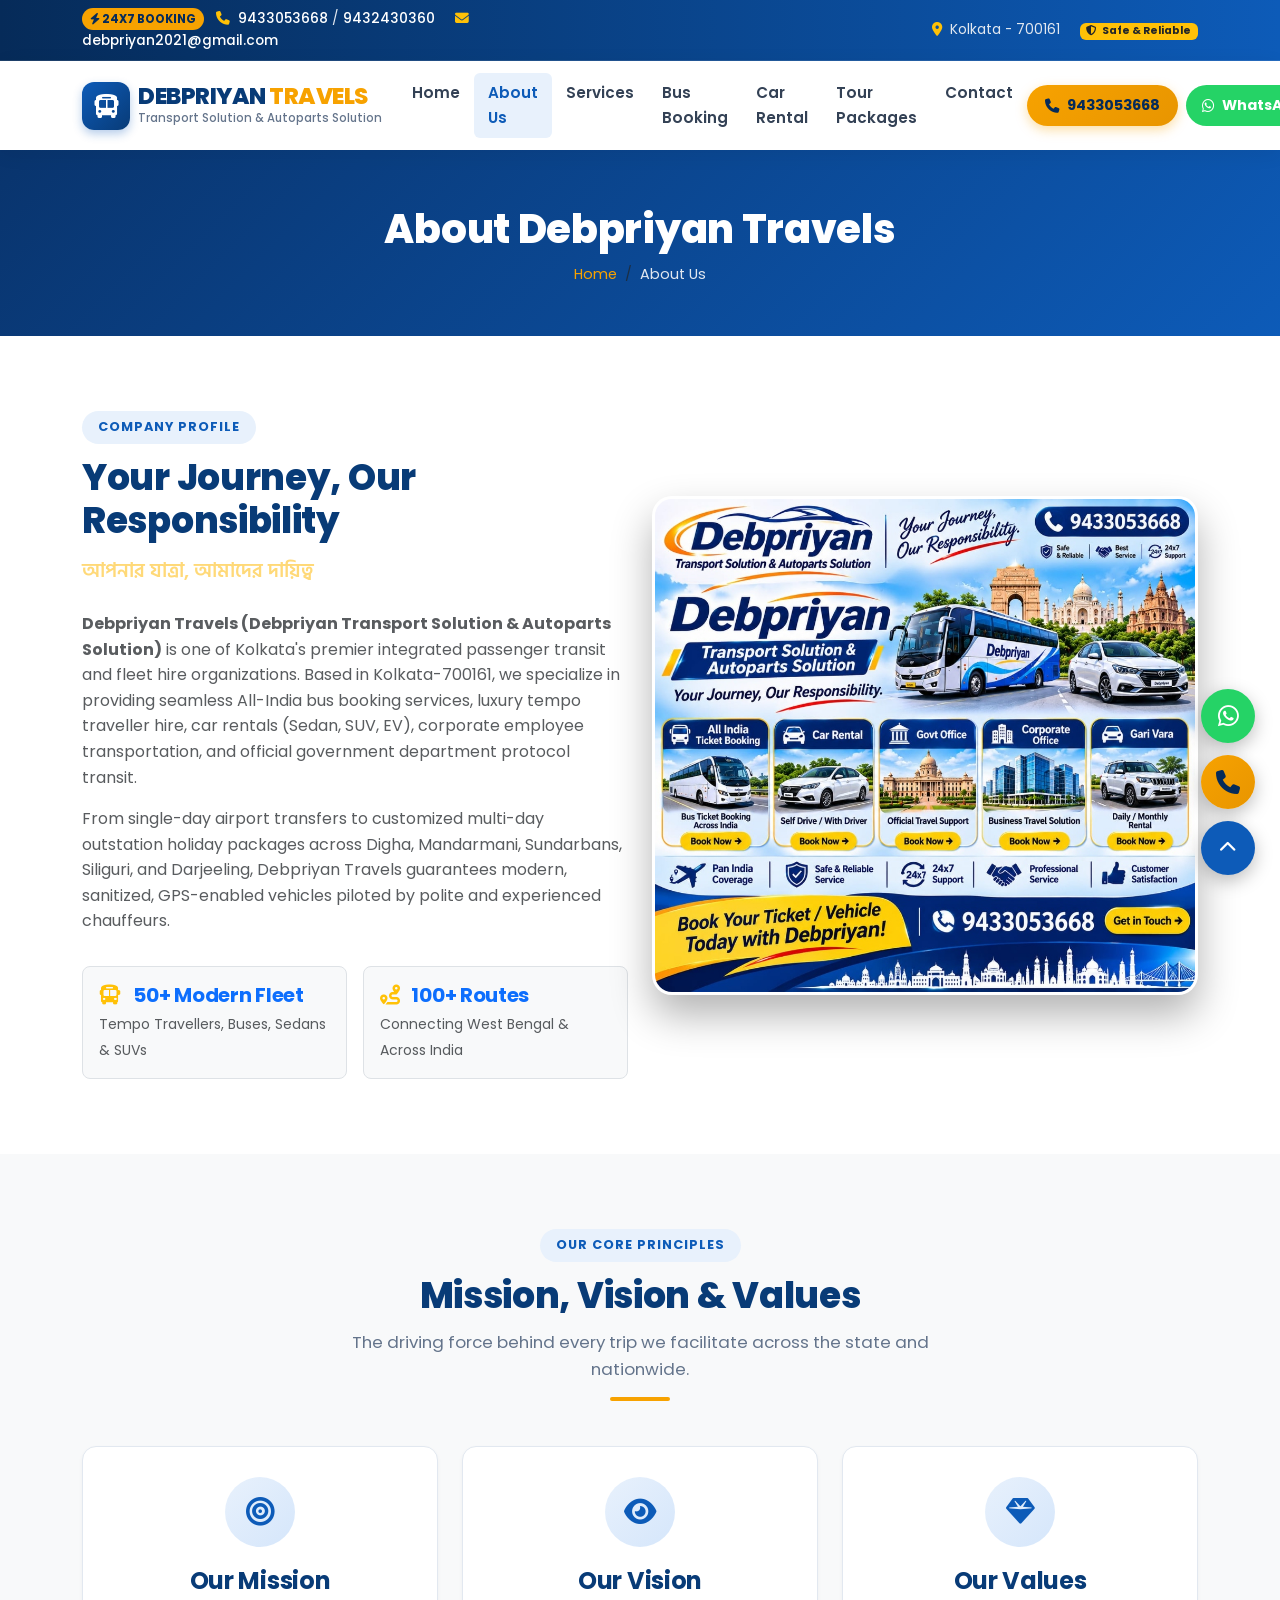
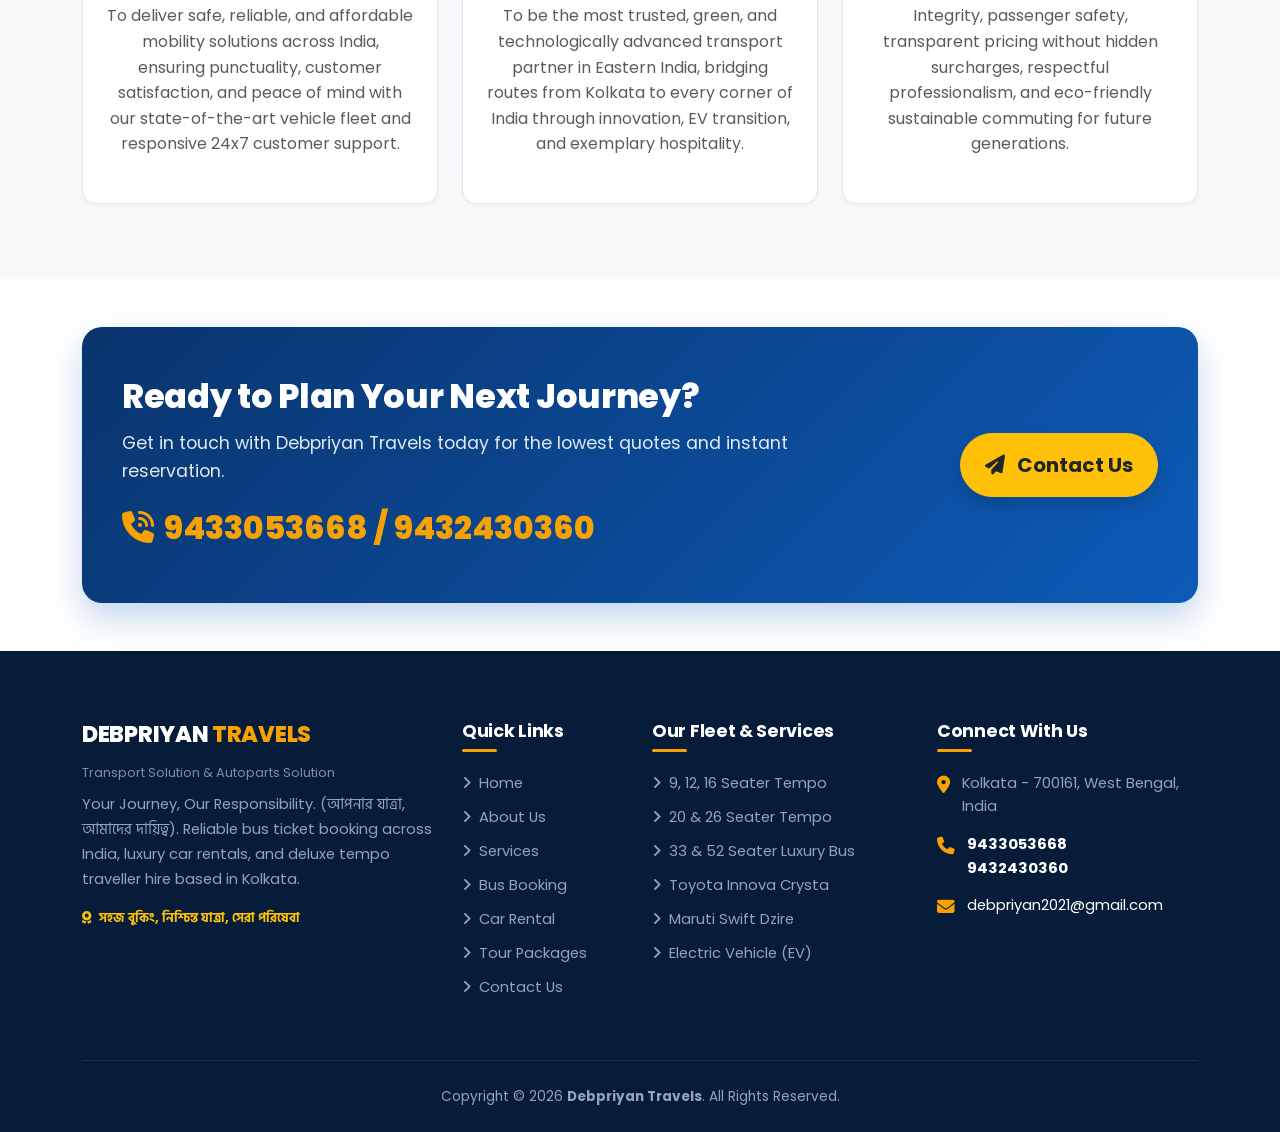
==== about.html @ f82949e6 "Initial commit: Debpriyan Travels complete front-end website" ====
<!DOCTYPE html>
<html lang="en">
<head>
  <meta charset="UTF-8">
  <meta name="viewport" content="width=device-width, initial-scale=1.0">
  <title>About Us | Debpriyan Travels Kolkata</title>
  <meta name="description" content="Learn about Debpriyan Travels & Transport Solution. Our history, mission, vision and values for reliable travel and vehicle rentals in Kolkata.">
  
  <link rel="icon" type="image/png" href="assets/images/banners/services-cards.jpg">
  <link rel="preconnect" href="https://fonts.googleapis.com">
  <link rel="preconnect" href="https://fonts.gstatic.com" crossorigin>
  <link href="https://fonts.googleapis.com/css2?family=Hind+Siliguri:wght@400;500;600;700&family=Poppins:wght@300;400;500;600;700;800&display=swap" rel="stylesheet">
  <link rel="stylesheet" href="https://cdnjs.cloudflare.com/ajax/libs/font-awesome/6.5.1/css/all.min.css">
  <link href="https://cdn.jsdelivr.net/npm/bootstrap@5.3.3/dist/css/bootstrap.min.css" rel="stylesheet">
  <link rel="stylesheet" href="assets/css/style.css">
</head>
<body>

  <!-- TOP BAR -->
  <div class="top-bar">
    <div class="container">
      <div class="row align-items-center">
        <div class="col-lg-6 col-md-7 text-center text-md-start">
          <span class="top-badge-pulse"><i class="fa-solid fa-bolt"></i> 24x7 BOOKING</span>
          <span class="me-3"><i class="fa-solid fa-phone me-1 text-warning"></i> <a href="tel:9433053668">9433053668</a> / <a href="tel:9432430360">9432430360</a></span>
          <span><i class="fa-solid fa-envelope me-1 text-warning"></i> <a href="mailto:debpriyan2021@gmail.com">debpriyan2021@gmail.com</a></span>
        </div>
        <div class="col-lg-6 col-md-5 text-center text-md-end d-none d-md-block">
          <span class="me-3"><i class="fa-solid fa-location-dot me-1 text-warning"></i> Kolkata - 700161</span>
          <span class="badge bg-warning text-dark fw-bold"><i class="fa-solid fa-shield-halved me-1"></i> Safe & Reliable</span>
        </div>
      </div>
    </div>
  </div>

  <!-- NAVBAR -->
  <nav class="navbar navbar-expand-lg main-navbar">
    <div class="container">
      <a class="navbar-brand d-flex align-items-center" href="index.html">
        <div class="brand-icon me-2"><i class="fa-solid fa-bus"></i></div>
        <div>
          <div class="brand-title">DEBPRIYAN <span>TRAVELS</span></div>
          <span class="brand-subtitle">Transport Solution &amp; Autoparts Solution</span>
        </div>
      </a>

      <button class="navbar-toggler" type="button" data-bs-toggle="collapse" data-bs-target="#mainNav">
        <span class="navbar-toggler-icon"></span>
      </button>

      <div class="collapse navbar-collapse" id="mainNav">
        <ul class="navbar-nav mx-auto mb-2 mb-lg-0">
          <li class="nav-item"><a class="nav-link" href="index.html">Home</a></li>
          <li class="nav-item"><a class="nav-link active" href="about.html">About Us</a></li>
          <li class="nav-item"><a class="nav-link" href="services.html">Services</a></li>
          <li class="nav-item"><a class="nav-link" href="bus-booking.html">Bus Booking</a></li>
          <li class="nav-item"><a class="nav-link" href="car-rental.html">Car Rental</a></li>
          <li class="nav-item"><a class="nav-link" href="packages.html">Tour Packages</a></li>
          <li class="nav-item"><a class="nav-link" href="contact.html">Contact</a></li>
        </ul>

        <div class="d-flex align-items-center gap-2">
          <a href="tel:9433053668" class="btn-header-call"><i class="fa-solid fa-phone"></i> <span>9433053668</span></a>
          <a href="https://wa.me/919433053668" target="_blank" class="btn-header-wa"><i class="fa-brands fa-whatsapp"></i> <span>WhatsApp</span></a>
        </div>
      </div>
    </div>
  </nav>

  <!-- INNER PAGE HERO -->
  <div class="inner-page-hero">
    <div class="container">
      <h1>About Debpriyan Travels</h1>
      <nav aria-label="breadcrumb">
        <ol class="breadcrumb">
          <li class="breadcrumb-item"><a href="index.html">Home</a></li>
          <li class="breadcrumb-item active" aria-current="page">About Us</li>
        </ol>
      </nav>
    </div>
  </div>

  <!-- ABOUT COMPANY OVERVIEW -->
  <section class="section-padding">
    <div class="container">
      <div class="row align-items-center gy-4">
        <div class="col-lg-6">
          <span class="section-badge">Company Profile</span>
          <h2 class="section-title">Your Journey, Our Responsibility</h2>
          <span class="bengali-tagline fs-5">আপনার যাত্রা, আমাদের দায়িত্ব</span>
          <p class="text-muted">
            <strong>Debpriyan Travels (Debpriyan Transport Solution &amp; Autoparts Solution)</strong> is one of Kolkata's premier integrated passenger transit and fleet hire organizations. Based in Kolkata-700161, we specialize in providing seamless All-India bus booking services, luxury tempo traveller hire, car rentals (Sedan, SUV, EV), corporate employee transportation, and official government department protocol transit.
          </p>
          <p class="text-muted">
            From single-day airport transfers to customized multi-day outstation holiday packages across Digha, Mandarmani, Sundarbans, Siliguri, and Darjeeling, Debpriyan Travels guarantees modern, sanitized, GPS-enabled vehicles piloted by polite and experienced chauffeurs.
          </p>
          
          <div class="row g-3 mt-2">
            <div class="col-sm-6">
              <div class="p-3 bg-light rounded-3 border">
                <h5 class="fw-bold text-primary mb-1"><i class="fa-solid fa-bus me-2 text-warning"></i> 50+ Modern Fleet</h5>
                <small class="text-muted">Tempo Travellers, Buses, Sedans &amp; SUVs</small>
              </div>
            </div>
            <div class="col-sm-6">
              <div class="p-3 bg-light rounded-3 border">
                <h5 class="fw-bold text-primary mb-1"><i class="fa-solid fa-route me-2 text-warning"></i> 100+ Routes</h5>
                <small class="text-muted">Connecting West Bengal &amp; Across India</small>
              </div>
            </div>
          </div>
        </div>

        <div class="col-lg-6">
          <div class="hero-banner-image-container">
            <img src="assets/images/banners/banner-main.jpg" alt="Debpriyan Travels Team and Fleet" class="img-fluid">
          </div>
        </div>
      </div>
    </div>
  </section>

  <!-- MISSION, VISION, VALUES (SAME STRUCTURE AS SUJATA TRAVELS) -->
  <section class="section-padding bg-light">
    <div class="container">
      <div class="section-title-wrap">
        <span class="section-badge">Our Core Principles</span>
        <h2 class="section-title">Mission, Vision &amp; Values</h2>
        <p>The driving force behind every trip we facilitate across the state and nationwide.</p>
        <div class="divider-line"></div>
      </div>

      <div class="row g-4">
        <div class="col-lg-4">
          <div class="feature-box">
            <div class="feature-icon-circle">
              <i class="fa-solid fa-bullseye"></i>
            </div>
            <h4>Our Mission</h4>
            <p class="text-muted">
              To deliver safe, reliable, and affordable mobility solutions across India, ensuring punctuality, customer satisfaction, and peace of mind with our state-of-the-art vehicle fleet and responsive 24x7 customer support.
            </p>
          </div>
        </div>

        <div class="col-lg-4">
          <div class="feature-box">
            <div class="feature-icon-circle">
              <i class="fa-solid fa-eye"></i>
            </div>
            <h4>Our Vision</h4>
            <p class="text-muted">
              To be the most trusted, green, and technologically advanced transport partner in Eastern India, bridging routes from Kolkata to every corner of India through innovation, EV transition, and exemplary hospitality.
            </p>
          </div>
        </div>

        <div class="col-lg-4">
          <div class="feature-box">
            <div class="feature-icon-circle">
              <i class="fa-solid fa-gem"></i>
            </div>
            <h4>Our Values</h4>
            <p class="text-muted">
              Integrity, passenger safety, transparent pricing without hidden surcharges, respectful professionalism, and eco-friendly sustainable commuting for future generations.
            </p>
          </div>
        </div>
      </div>
    </div>
  </section>

  <!-- CTA STRIP -->
  <section class="container my-5">
    <div class="cta-banner">
      <div class="row align-items-center">
        <div class="col-lg-8">
          <h2>Ready to Plan Your Next Journey?</h2>
          <p>Get in touch with Debpriyan Travels today for the lowest quotes and instant reservation.</p>
          <div class="mt-3">
            <a href="tel:9433053668" class="cta-contact-num">
              <i class="fa-solid fa-phone-volume"></i> 9433053668 / 9432430360
            </a>
          </div>
        </div>
        <div class="col-lg-4 text-lg-end mt-4 mt-lg-0">
          <a href="contact.html" class="btn btn-warning btn-lg fw-bold px-4 py-3 rounded-pill text-dark shadow">
            <i class="fa-solid fa-paper-plane me-2"></i> Contact Us
          </a>
        </div>
      </div>
    </div>
  </section>

  <!-- FOOTER -->
  <footer class="main-footer">
    <div class="container">
      <div class="row g-4">
        <div class="col-lg-4 col-md-6">
          <div class="footer-brand">
            <h4>DEBPRIYAN <span>TRAVELS</span></h4>
            <p class="text-white-50 small mb-2">Transport Solution &amp; Autoparts Solution</p>
            <p>Your Journey, Our Responsibility. (আপনার যাত্রা, আমাদের দায়িত্ব). Reliable bus ticket booking across India, luxury car rentals, and deluxe tempo traveller hire based in Kolkata.</p>
            <div class="text-warning fw-bold small mt-3">
              <i class="fa-solid fa-award me-1"></i> সহজ বুকিং, নিশ্চিন্ত যাত্রা, সেরা পরিষেবা
            </div>
          </div>
        </div>

        <div class="col-lg-2 col-md-6">
          <h5 class="footer-heading">Quick Links</h5>
          <ul class="footer-links">
            <li><a href="index.html"><i class="fa-solid fa-angle-right"></i> Home</a></li>
            <li><a href="about.html"><i class="fa-solid fa-angle-right"></i> About Us</a></li>
            <li><a href="services.html"><i class="fa-solid fa-angle-right"></i> Services</a></li>
            <li><a href="bus-booking.html"><i class="fa-solid fa-angle-right"></i> Bus Booking</a></li>
            <li><a href="car-rental.html"><i class="fa-solid fa-angle-right"></i> Car Rental</a></li>
            <li><a href="packages.html"><i class="fa-solid fa-angle-right"></i> Tour Packages</a></li>
            <li><a href="contact.html"><i class="fa-solid fa-angle-right"></i> Contact Us</a></li>
          </ul>
        </div>

        <div class="col-lg-3 col-md-6">
          <h5 class="footer-heading">Our Fleet &amp; Services</h5>
          <ul class="footer-links">
            <li><a href="bus-booking.html"><i class="fa-solid fa-angle-right"></i> 9, 12, 16 Seater Tempo</a></li>
            <li><a href="bus-booking.html"><i class="fa-solid fa-angle-right"></i> 20 &amp; 26 Seater Tempo</a></li>
            <li><a href="bus-booking.html"><i class="fa-solid fa-angle-right"></i> 33 &amp; 52 Seater Luxury Bus</a></li>
            <li><a href="car-rental.html"><i class="fa-solid fa-angle-right"></i> Toyota Innova Crysta</a></li>
            <li><a href="car-rental.html"><i class="fa-solid fa-angle-right"></i> Maruti Swift Dzire</a></li>
            <li><a href="car-rental.html"><i class="fa-solid fa-angle-right"></i> Electric Vehicle (EV)</a></li>
          </ul>
        </div>

        <div class="col-lg-3 col-md-6">
          <h5 class="footer-heading">Connect With Us</h5>
          <div class="footer-contact-item">
            <i class="fa-solid fa-location-dot"></i>
            <span>Kolkata - 700161, West Bengal, India</span>
          </div>
          <div class="footer-contact-item">
            <i class="fa-solid fa-phone"></i>
            <div>
              <a href="tel:9433053668" class="text-white fw-bold">9433053668</a><br>
              <a href="tel:9432430360" class="text-white fw-bold">9432430360</a>
            </div>
          </div>
          <div class="footer-contact-item">
            <i class="fa-solid fa-envelope"></i>
            <span><a href="mailto:debpriyan2021@gmail.com" class="text-white">debpriyan2021@gmail.com</a></span>
          </div>
        </div>
      </div>

      <div class="footer-bottom text-center">
        <p class="mb-0">Copyright &copy; 2026 <strong>Debpriyan Travels</strong>. All Rights Reserved.</p>
      </div>
    </div>
  </footer>

  <!-- FLOATING BUTTONS -->
  <div class="floating-actions">
    <a href="https://wa.me/919433053668" target="_blank" class="floating-btn wa" title="WhatsApp Chat"><i class="fa-brands fa-whatsapp"></i></a>
    <a href="tel:9433053668" class="floating-btn call" title="Call Us"><i class="fa-solid fa-phone"></i></a>
    <a href="#" id="backToTop" class="floating-btn top"><i class="fa-solid fa-chevron-up"></i></a>
  </div>

  <script src="https://code.jquery.com/jquery-3.7.1.min.js"></script>
  <script src="https://cdn.jsdelivr.net/npm/bootstrap@5.3.3/dist/js/bootstrap.bundle.min.js"></script>
  <script src="assets/js/main.js"></script>
</body>
</html>
---- assets/css/style.css ----
/* ===================================================================
   DEBPRIYAN TRAVELS - PRIMARY STYLESHEET
   Theme: White & Royal Blue (#0b4da2 / #082b60) with Gold & Coral Accents
   Designed for: Debpriyan Transport Solution & Autoparts Solution
=================================================================== */

:root {
  --primary-color: #0d5bb8;
  --primary-dark: #083b77;
  --primary-light: #e8f1fc;
  --secondary-color: #f7a200;
  --secondary-hover: #df9000;
  --accent-red: #e02424;
  --accent-green: #10b981;
  --dark-text: #1e293b;
  --muted-text: #64748b;
  --light-bg: #f8fafc;
  --white: #ffffff;
  --card-border: #e2e8f0;
  --shadow-sm: 0 2px 4px rgba(0, 0, 0, 0.04);
  --shadow-md: 0 6px 18px rgba(13, 91, 184, 0.08);
  --shadow-lg: 0 12px 30px rgba(13, 91, 184, 0.14);
  --transition: all 0.3s cubic-bezier(0.25, 0.8, 0.25, 1);
  --radius-sm: 8px;
  --radius-md: 14px;
  --radius-lg: 20px;
}

body {
  font-family: 'Poppins', 'Hind Siliguri', -apple-system, BlinkMacSystemFont, "Segoe UI", Roboto, sans-serif;
  color: var(--dark-text);
  background-color: var(--white);
  line-height: 1.6;
  overflow-x: hidden;
}

h1,
h2,
h3,
h4,
h5,
h6 {
  font-weight: 700;
  color: var(--primary-dark);
  letter-spacing: -0.3px;
}

a {
  text-decoration: none;
  transition: var(--transition);
}

/* ================= TOP NOTIFICATION / CONTACT BAR ================= */
.top-bar {
  background: linear-gradient(90deg, #062b59 0%, #0d5bb8 100%);
  color: #e2e8f0;
  font-size: 0.86rem;
  padding: 8px 0;
  border-bottom: 1px solid rgba(255, 255, 255, 0.1);
}

.top-bar a {
  color: #ffffff;
  font-weight: 500;
}

.top-bar a:hover {
  color: var(--secondary-color);
}

.top-badge-pulse {
  background: var(--secondary-color);
  color: #062b59;
  font-weight: 700;
  font-size: 0.72rem;
  padding: 2px 8px;
  border-radius: 20px;
  text-transform: uppercase;
  margin-right: 8px;
  display: inline-block;
  animation: pulse 2s infinite;
}

@keyframes pulse {
  0% {
    transform: scale(1);
  }

  50% {
    transform: scale(1.05);
  }

  100% {
    transform: scale(1);
  }
}

/* ================= MAIN NAVBAR ================= */
.main-navbar {
  background: var(--white);
  box-shadow: 0 4px 20px rgba(0, 0, 0, 0.06);
  padding: 12px 0;
  position: sticky;
  top: 0;
  z-index: 1020;
  transition: var(--transition);
}

.main-navbar.scrolled {
  padding: 8px 0;
  box-shadow: 0 8px 25px rgba(0, 0, 0, 0.1);
}

.navbar-brand-wrapper {
  display: flex;
  align-items: center;
  gap: 12px;
}

.brand-icon {
  width: 48px;
  height: 48px;
  background: linear-gradient(135deg, var(--primary-color) 0%, var(--primary-dark) 100%);
  color: #fff;
  border-radius: 12px;
  display: flex;
  align-items: center;
  justify-content: center;
  font-size: 1.5rem;
  box-shadow: 0 4px 10px rgba(13, 91, 184, 0.3);
}

.brand-title {
  font-size: 1.45rem;
  font-weight: 800;
  line-height: 1.1;
  color: var(--primary-dark);
  text-transform: uppercase;
  letter-spacing: -0.5px;
}

.brand-title span {
  color: var(--secondary-color);
}

.brand-subtitle {
  font-size: 0.72rem;
  color: var(--muted-text);
  font-weight: 500;
  display: block;
}

.nav-link {
  font-size: 0.95rem;
  font-weight: 600;
  color: #334155 !important;
  padding: 8px 14px !important;
  border-radius: 6px;
  transition: var(--transition);
}

.nav-link:hover,
.nav-link.active {
  color: var(--primary-color) !important;
  background-color: var(--primary-light);
}

.btn-header-call {
  background: linear-gradient(135deg, var(--secondary-color) 0%, #e89500 100%);
  color: #062b59;
  font-weight: 700;
  border: none;
  padding: 9px 18px;
  border-radius: 30px;
  font-size: 0.9rem;
  box-shadow: 0 4px 12px rgba(247, 162, 0, 0.35);
  display: inline-flex;
  align-items: center;
  gap: 8px;
  transition: var(--transition);
}

.btn-header-call:hover {
  background: linear-gradient(135deg, #e89500 0%, #c47c00 100%);
  color: #fff;
  transform: translateY(-2px);
  box-shadow: 0 6px 16px rgba(247, 162, 0, 0.45);
}

.btn-header-wa {
  background: #25d366;
  color: #fff;
  font-weight: 700;
  border: none;
  padding: 9px 16px;
  border-radius: 30px;
  font-size: 0.9rem;
  display: inline-flex;
  align-items: center;
  gap: 7px;
  transition: var(--transition);
}

.btn-header-wa:hover {
  background: #1eb757;
  color: #fff;
  transform: translateY(-2px);
}

/* ================= HERO SECTION ================= */
.hero-section {
  position: relative;
  background: linear-gradient(135deg, #09346d 0%, #0d5bb8 60%, #1e70d4 100%);
  color: var(--white);
  padding: 60px 0 100px;
  overflow: hidden;
}

.hero-overlay {
  position: absolute;
  top: 0;
  left: 0;
  width: 100%;
  height: 100%;
  background: url("data:image/svg+xml,%3Csvg width='60' height='60' viewBox='0 0 60 60' xmlns='http://www.w3.org/2000/svg'%3E%3Cg fill='%23ffffff' fill-opacity='0.04' fill-rule='evenodd'%3E%3Cpath d='M36 34v-4h-2v4h-4v2h4v4h2v-4h4v-2h-4zm0-30V0h-2v4h-4v2h4v4h2V6h4V4h-4zM6 34v-4H4v4H0v2h4v4h2v-4h4v-2H6zM6 4V0H4v4H0v2h4v4h2V6h4V4H6z'/%3E%3C/g%3E%3C/svg%3E");
  opacity: 0.8;
  pointer-events: none;
}

.hero-tagline-badge {
  display: inline-flex;
  align-items: center;
  gap: 8px;
  background: rgba(255, 255, 255, 0.15);
  backdrop-filter: blur(10px);
  border: 1px solid rgba(255, 255, 255, 0.25);
  padding: 6px 16px;
  border-radius: 30px;
  font-size: 0.85rem;
  font-weight: 600;
  margin-bottom: 20px;
  color: #ffd875;
}

.hero-title {
  font-size: 2.8rem;
  font-weight: 800;
  line-height: 1.18;
  margin-bottom: 16px;
  color: #ffffff;
}

.hero-title .highlight {
  color: var(--secondary-color);
  position: relative;
  display: inline-block;
}

.hero-subtitle {
  font-size: 1.15rem;
  color: #e2e8f0;
  margin-bottom: 25px;
  font-weight: 400;
  max-width: 620px;
}

.bengali-tagline {
  font-size: 1.25rem;
  color: #ffd978;
  font-weight: 600;
  margin-bottom: 25px;
  display: block;
}

.hero-feature-pills {
  display: flex;
  flex-wrap: wrap;
  gap: 12px;
  margin-bottom: 30px;
}

.hero-feature-pills .pill {
  background: rgba(255, 255, 255, 0.12);
  border: 1px solid rgba(255, 255, 255, 0.2);
  border-radius: 30px;
  padding: 6px 14px;
  font-size: 0.85rem;
  font-weight: 500;
  display: flex;
  align-items: center;
  gap: 6px;
}

.hero-feature-pills .pill i {
  color: var(--secondary-color);
}

.hero-banner-image-container {
  position: relative;
  border-radius: var(--radius-lg);
  overflow: hidden;
  box-shadow: 0 20px 40px rgba(0, 0, 0, 0.3);
  border: 3px solid rgba(255, 255, 255, 0.2);
}

.hero-banner-image-container img {
  width: 100%;
  height: auto;
  display: block;
  transition: transform 0.5s ease;
}

.hero-banner-image-container:hover img {
  transform: scale(1.02);
}

/* ================= QUICK BOOKING WIDGET ================= */
.booking-widget-wrapper {
  margin-top: -60px;
  position: relative;
  z-index: 20;
}

.booking-widget-card {
  background: var(--white);
  border-radius: var(--radius-lg);
  box-shadow: 0 15px 45px rgba(13, 91, 184, 0.14);
  padding: 24px;
  border: 1px solid var(--card-border);
}

.booking-nav-tabs {
  border-bottom: 2px solid #edf2f7;
  gap: 8px;
  margin-bottom: 20px;
}

.booking-nav-tabs .nav-link {
  border: none;
  color: var(--muted-text) !important;
  font-weight: 600;
  padding: 10px 18px !important;
  border-radius: 8px 8px 0 0;
  background: transparent;
  display: flex;
  align-items: center;
  gap: 8px;
}

.booking-nav-tabs .nav-link.active {
  color: var(--primary-color) !important;
  background: var(--primary-light);
  border-bottom: 3px solid var(--primary-color);
}

.booking-form .form-label {
  font-size: 0.82rem;
  font-weight: 600;
  color: var(--dark-text);
  margin-bottom: 4px;
  text-transform: uppercase;
  letter-spacing: 0.5px;
}

.booking-form .form-control,
.booking-form .form-select {
  border: 1.5px solid #cbd5e1;
  padding: 11px 14px;
  font-size: 0.95rem;
  border-radius: var(--radius-sm);
  transition: var(--transition);
}

.booking-form .form-control:focus,
.booking-form .form-select:focus {
  border-color: var(--primary-color);
  box-shadow: 0 0 0 3px rgba(13, 91, 184, 0.15);
}

.btn-book-action {
  background: linear-gradient(135deg, var(--secondary-color) 0%, #e89500 100%);
  color: #062b59;
  font-weight: 700;
  border: none;
  height: 100%;
  min-height: 48px;
  border-radius: var(--radius-sm);
  font-size: 1rem;
  transition: var(--transition);
  display: flex;
  align-items: center;
  justify-content: center;
  gap: 8px;
  box-shadow: 0 4px 15px rgba(247, 162, 0, 0.35);
}

.btn-book-action:hover {
  background: linear-gradient(135deg, #e89500 0%, #c47c00 100%);
  color: #fff;
  transform: translateY(-2px);
  box-shadow: 0 6px 20px rgba(247, 162, 0, 0.45);
}

/* ================= SECTION COMMON HEADINGS ================= */
.section-padding {
  padding: 75px 0;
}

.section-title-wrap {
  text-align: center;
  margin-bottom: 45px;
  position: relative;
}

.section-badge {
  display: inline-block;
  background: var(--primary-light);
  color: var(--primary-color);
  font-weight: 700;
  font-size: 0.8rem;
  padding: 6px 16px;
  border-radius: 30px;
  text-transform: uppercase;
  letter-spacing: 1px;
  margin-bottom: 12px;
}

.section-title {
  font-size: 2.25rem;
  font-weight: 800;
  color: var(--primary-dark);
  margin-bottom: 12px;
}

.section-title-wrap p {
  color: var(--muted-text);
  font-size: 1.05rem;
  max-width: 650px;
  margin: 0 auto;
}

.divider-line {
  width: 60px;
  height: 4px;
  background: var(--secondary-color);
  margin: 14px auto 0;
  border-radius: 2px;
}

/* ================= 5 CORE SERVICE CARDS (FROM USER BANNER 1) ================= */
.service-feature-card {
  background: var(--white);
  border-radius: var(--radius-md);
  border: 1px solid var(--card-border);
  box-shadow: var(--shadow-sm);
  overflow: hidden;
  transition: var(--transition);
  height: 100%;
  display: flex;
  flex-direction: column;
}

.service-feature-card:hover {
  transform: translateY(-6px);
  box-shadow: var(--shadow-lg);
  border-color: rgba(13, 91, 184, 0.3);
}

.service-card-header {
  background: linear-gradient(90deg, #09346d 0%, #0d5bb8 100%);
  color: #fff;
  padding: 14px 18px;
  display: flex;
  align-items: center;
  gap: 12px;
}

.service-card-header i {
  font-size: 1.3rem;
  color: var(--secondary-color);
}

.service-card-header h5 {
  color: #ffffff;
  font-size: 1.05rem;
  margin: 0;
  font-weight: 700;
}

.service-card-img-wrap {
  position: relative;
  height: 170px;
  overflow: hidden;
  background-color: #f1f5f9;
}

.service-card-img-wrap img {
  width: 100%;
  height: 100%;
  object-fit: cover;
  transition: transform 0.5s ease;
}

.service-feature-card:hover .service-card-img-wrap img {
  transform: scale(1.08);
}

.service-card-body {
  padding: 18px;
  flex-grow: 1;
  display: flex;
  flex-direction: column;
  justify-content: space-between;
}

.service-card-desc {
  font-size: 0.92rem;
  color: var(--muted-text);
  margin-bottom: 16px;
}

.service-bengali-subtitle {
  font-size: 0.88rem;
  color: var(--primary-dark);
  font-weight: 600;
  margin-bottom: 8px;
  display: block;
}

.btn-card-book {
  background: var(--secondary-color);
  color: #062b59;
  font-weight: 700;
  border: none;
  padding: 8px 16px;
  border-radius: 20px;
  font-size: 0.88rem;
  display: inline-flex;
  align-items: center;
  justify-content: center;
  gap: 6px;
  transition: var(--transition);
  width: 100%;
}

.btn-card-book:hover {
  background: var(--primary-color);
  color: #ffffff;
}

/* ================= 4 CATEGORY HIGHLIGHT CARDS (FROM BANNER 2) ================= */
.category-card {
  background: #ffffff;
  border-radius: var(--radius-md);
  padding: 16px;
  border: 1px solid var(--card-border);
  box-shadow: var(--shadow-sm);
  transition: var(--transition);
  text-align: center;
}

.category-card:hover {
  transform: translateY(-5px);
  box-shadow: var(--shadow-md);
  border-color: var(--primary-color);
}

.category-card img {
  width: 100%;
  height: 180px;
  object-fit: cover;
  border-radius: var(--radius-sm);
  margin-bottom: 14px;
}

.category-card h4 {
  font-size: 1.15rem;
  margin-bottom: 4px;
}

.category-card span.bengali {
  font-size: 0.95rem;
  color: var(--primary-color);
  font-weight: 600;
}

/* ================= FLEET / VEHICLE CARDS (SUJATA SAME-TO-SAME ARCHITECTURE) ================= */
.fleet-card {
  background: var(--white);
  border-radius: var(--radius-md);
  border: 1px solid var(--card-border);
  overflow: hidden;
  box-shadow: var(--shadow-sm);
  transition: var(--transition);
  height: 100%;
  display: flex;
  flex-direction: column;
}

.fleet-card:hover {
  transform: translateY(-6px);
  box-shadow: var(--shadow-lg);
  border-color: var(--primary-color);
}

.fleet-img-wrap {
  position: relative;
  height: 220px;
  overflow: hidden;
  background-color: #f1f5f9;
}

.fleet-img-wrap img {
  width: 100%;
  height: 100%;
  object-fit: cover;
  transition: transform 0.5s ease;
}

.fleet-card:hover .fleet-img-wrap img {
  transform: scale(1.06);
}

.fleet-badge {
  position: absolute;
  top: 12px;
  left: 12px;
  background: linear-gradient(135deg, var(--secondary-color) 0%, #e89500 100%);
  color: #062b59;
  font-size: 0.78rem;
  font-weight: 700;
  padding: 4px 12px;
  border-radius: 20px;
  box-shadow: 0 2px 8px rgba(0, 0, 0, 0.15);
}

.fleet-body {
  padding: 22px;
  flex-grow: 1;
  display: flex;
  flex-direction: column;
}

.fleet-body h3 {
  font-size: 1.25rem;
  margin-bottom: 12px;
  color: var(--primary-dark);
}

.fleet-features-list {
  list-style: none;
  padding: 0;
  margin: 0 0 20px 0;
  flex-grow: 1;
}

.fleet-features-list li {
  font-size: 0.88rem;
  color: #475569;
  padding: 5px 0;
  display: flex;
  align-items: center;
  gap: 10px;
  border-bottom: 1px dashed #f1f5f9;
}

.fleet-features-list li i {
  color: var(--primary-color);
  font-size: 0.95rem;
}

.fleet-footer {
  display: flex;
  align-items: center;
  justify-content: space-between;
  gap: 10px;
  padding-top: 15px;
  border-top: 1px solid #f1f5f9;
}

.btn-fleet-book {
  background: var(--primary-color);
  color: #fff;
  font-weight: 600;
  border: none;
  padding: 9px 18px;
  border-radius: 25px;
  font-size: 0.9rem;
  display: inline-flex;
  align-items: center;
  gap: 6px;
  transition: var(--transition);
  flex-grow: 1;
  justify-content: center;
}

.btn-fleet-book:hover {
  background: var(--primary-dark);
  color: #fff;
  transform: translateY(-2px);
}

.btn-fleet-call {
  background: var(--primary-light);
  color: var(--primary-color);
  width: 42px;
  height: 42px;
  border-radius: 50%;
  display: flex;
  align-items: center;
  justify-content: center;
  font-size: 1rem;
  transition: var(--transition);
}

.btn-fleet-call:hover {
  background: var(--secondary-color);
  color: #062b59;
}

/* ================= ALL INDIA ROUTE HIGHLIGHT BOX (BANNER 3) ================= */
.routes-banner-section {
  background: linear-gradient(135deg, #06254f 0%, #0d4b97 100%);
  color: #ffffff;
  padding: 60px 0;
  position: relative;
  border-radius: var(--radius-lg);
  overflow: hidden;
  margin: 40px 0;
}

.routes-badge {
  background: var(--accent-red);
  color: #fff;
  font-weight: 700;
  padding: 6px 14px;
  border-radius: 20px;
  font-size: 0.85rem;
  text-transform: uppercase;
  display: inline-block;
  margin-bottom: 12px;
}

.route-pill-tag {
  background: rgba(255, 255, 255, 0.14);
  backdrop-filter: blur(8px);
  border: 1px solid rgba(255, 255, 255, 0.25);
  color: #ffffff;
  padding: 8px 16px;
  border-radius: 30px;
  font-size: 0.88rem;
  font-weight: 600;
  display: inline-flex;
  align-items: center;
  gap: 8px;
  margin: 4px;
  transition: var(--transition);
}

.route-pill-tag:hover {
  background: var(--secondary-color);
  color: #062b59;
  border-color: var(--secondary-color);
}

.route-pill-tag i {
  color: #ffd875;
}

.route-pill-tag:hover i {
  color: #062b59;
}

/* ================= 4 VALUE PROPOSITIONS STRIP (FROM BANNER 3) ================= */
.value-props-strip {
  background: #ffffff;
  border-radius: var(--radius-md);
  box-shadow: var(--shadow-md);
  border: 1px solid var(--card-border);
  padding: 24px;
  margin-top: -30px;
  position: relative;
  z-index: 10;
}

.value-prop-item {
  display: flex;
  align-items: center;
  gap: 14px;
  padding: 10px;
}

.value-prop-icon {
  width: 52px;
  height: 52px;
  border-radius: 12px;
  background: var(--primary-light);
  color: var(--primary-color);
  display: flex;
  align-items: center;
  justify-content: center;
  font-size: 1.4rem;
  flex-shrink: 0;
}

.value-prop-item h6 {
  font-size: 0.95rem;
  margin-bottom: 2px;
  font-weight: 700;
}

.value-prop-item p {
  font-size: 0.82rem;
  color: var(--muted-text);
  margin: 0;
}

/* ================= WHY CHOOSE US ================= */
.feature-box {
  background: var(--white);
  padding: 30px 24px;
  border-radius: var(--radius-md);
  box-shadow: var(--shadow-sm);
  border: 1px solid var(--card-border);
  transition: var(--transition);
  text-align: center;
  height: 100%;
}

.feature-box:hover {
  transform: translateY(-6px);
  box-shadow: var(--shadow-md);
  border-color: var(--primary-color);
}

.feature-icon-circle {
  width: 70px;
  height: 70px;
  margin: 0 auto 20px;
  border-radius: 50%;
  background: linear-gradient(135deg, var(--primary-light) 0%, #d5e6fb 100%);
  color: var(--primary-color);
  display: flex;
  align-items: center;
  justify-content: center;
  font-size: 1.8rem;
  transition: var(--transition);
}

.feature-box:hover .feature-icon-circle {
  background: var(--primary-color);
  color: #fff;
}

/* ================= TOUR PACKAGES CARDS ================= */
.tour-card {
  background: #fff;
  border-radius: var(--radius-md);
  overflow: hidden;
  box-shadow: var(--shadow-sm);
  border: 1px solid var(--card-border);
  transition: var(--transition);
  height: 100%;
  display: flex;
  flex-direction: column;
}

.tour-card:hover {
  transform: translateY(-6px);
  box-shadow: var(--shadow-lg);
}

.tour-card-img {
  position: relative;
  height: 200px;
  overflow: hidden;
}

.tour-card-img img {
  width: 100%;
  height: 100%;
  object-fit: cover;
  transition: transform 0.5s ease;
}

.tour-card:hover .tour-card-img img {
  transform: scale(1.08);
}

.tour-duration-badge {
  position: absolute;
  bottom: 12px;
  right: 12px;
  background: rgba(0, 0, 0, 0.7);
  backdrop-filter: blur(5px);
  color: #fff;
  font-size: 0.78rem;
  font-weight: 600;
  padding: 4px 10px;
  border-radius: 20px;
}

.tour-card-body {
  padding: 20px;
  flex-grow: 1;
  display: flex;
  flex-direction: column;
  justify-content: space-between;
}

.tour-card-body h4 {
  font-size: 1.18rem;
  margin-bottom: 8px;
}

.tour-card-body p {
  font-size: 0.9rem;
  color: var(--muted-text);
  margin-bottom: 16px;
}

/* ================= TESTIMONIALS ================= */
.testimonial-card {
  background: var(--white);
  border-radius: var(--radius-md);
  padding: 28px;
  box-shadow: var(--shadow-sm);
  border: 1px solid var(--card-border);
  transition: var(--transition);
  height: 100%;
  position: relative;
}

.testimonial-card:hover {
  box-shadow: var(--shadow-md);
  border-color: var(--primary-color);
}

.stars {
  color: #ffc107;
  font-size: 0.95rem;
  margin-bottom: 14px;
}

.testimonial-text {
  font-size: 0.94rem;
  color: #475569;
  font-style: italic;
  margin-bottom: 20px;
  line-height: 1.7;
}

.client-meta {
  display: flex;
  align-items: center;
  gap: 14px;
}

.client-avatar {
  width: 48px;
  height: 48px;
  border-radius: 50%;
  background: var(--primary-light);
  color: var(--primary-color);
  display: flex;
  align-items: center;
  justify-content: center;
  font-weight: 700;
  font-size: 1.1rem;
}

.client-info h6 {
  margin: 0;
  font-size: 0.95rem;
  font-weight: 700;
}

.client-info small {
  color: var(--muted-text);
  font-size: 0.8rem;
}

/* ================= CTA BANNER ================= */
.cta-banner {
  background: linear-gradient(135deg, #09346d 0%, #0d5bb8 100%);
  color: #fff;
  border-radius: var(--radius-lg);
  padding: 50px 40px;
  position: relative;
  overflow: hidden;
  box-shadow: 0 15px 35px rgba(13, 91, 184, 0.25);
}

.cta-banner h2 {
  color: #ffffff;
  font-size: 2.1rem;
  font-weight: 800;
  margin-bottom: 12px;
}

.cta-banner p {
  color: #e2e8f0;
  font-size: 1.1rem;
  margin-bottom: 0;
}

.cta-contact-num {
  font-size: 2rem;
  font-weight: 800;
  color: var(--secondary-color);
  display: inline-flex;
  align-items: center;
  gap: 10px;
}

/* ================= FOOTER ================= */
.main-footer {
  background: #061c38;
  color: #94a3b8;
  padding: 70px 0 25px;
  font-size: 0.92rem;
}

.footer-brand h4 {
  color: #ffffff;
  font-size: 1.4rem;
  font-weight: 800;
  margin-bottom: 14px;
}

.footer-brand h4 span {
  color: var(--secondary-color);
}

.footer-brand p {
  line-height: 1.7;
}

.footer-heading {
  color: #ffffff;
  font-size: 1.1rem;
  font-weight: 700;
  margin-bottom: 20px;
  position: relative;
  padding-bottom: 10px;
}

.footer-heading::after {
  content: '';
  position: absolute;
  left: 0;
  bottom: 0;
  width: 35px;
  height: 3px;
  background: var(--secondary-color);
  border-radius: 2px;
}

.footer-links {
  list-style: none;
  padding: 0;
  margin: 0;
}

.footer-links li {
  margin-bottom: 10px;
}

.footer-links a {
  color: #94a3b8;
  display: inline-flex;
  align-items: center;
  gap: 8px;
  transition: var(--transition);
}

.footer-links a:hover {
  color: var(--secondary-color);
  transform: translateX(5px);
}

.footer-contact-item {
  display: flex;
  align-items: flex-start;
  gap: 12px;
  margin-bottom: 14px;
}

.footer-contact-item i {
  color: var(--secondary-color);
  font-size: 1.1rem;
  margin-top: 4px;
}

.footer-bottom {
  margin-top: 50px;
  padding-top: 25px;
  border-top: 1px solid rgba(255, 255, 255, 0.08);
  font-size: 0.85rem;
}

/* ================= FLOATING ACTION BUTTONS (CALL & WHATSAPP) ================= */
.floating-actions {
  position: fixed;
  bottom: 25px;
  right: 25px;
  display: flex;
  flex-direction: column;
  gap: 12px;
  z-index: 1050;
}

.floating-btn {
  width: 54px;
  height: 54px;
  border-radius: 50%;
  display: flex;
  align-items: center;
  justify-content: center;
  color: #ffffff;
  font-size: 1.5rem;
  box-shadow: 0 6px 18px rgba(0, 0, 0, 0.25);
  transition: var(--transition);
  position: relative;
}

.floating-btn.wa {
  background-color: #25d366;
}

.floating-btn.call {
  background: linear-gradient(135deg, var(--secondary-color) 0%, #e89500 100%);
  color: #062b59;
}

.floating-btn.top {
  background: var(--primary-color);
  opacity: 0;
  visibility: hidden;
  font-size: 1.1rem;
}

.floating-btn.top.show {
  opacity: 1;
  visibility: visible;
}

.floating-btn:hover {
  transform: scale(1.12);
  color: #ffffff;
}

.floating-btn .tooltip-text {
  position: absolute;
  right: 65px;
  background: #1e293b;
  color: #ffffff;
  padding: 4px 10px;
  border-radius: 6px;
  font-size: 0.78rem;
  font-weight: 600;
  white-space: nowrap;
  pointer-events: none;
  opacity: 0;
  transition: opacity 0.3s;
}

.floating-btn:hover .tooltip-text {
  opacity: 1;
}

/* ================= BREADCRUMB & INNER HERO ================= */
.inner-page-hero {
  background: linear-gradient(135deg, #09346d 0%, #0d5bb8 100%);
  color: #fff;
  padding: 55px 0 50px;
  text-align: center;
  position: relative;
}

.inner-page-hero h1 {
  color: #fff;
  font-size: 2.5rem;
  font-weight: 800;
  margin-bottom: 10px;
}

.inner-page-hero .breadcrumb {
  justify-content: center;
  background: transparent;
  padding: 0;
  margin: 0;
  font-size: 0.9rem;
}

.inner-page-hero .breadcrumb-item a {
  color: var(--secondary-color);
}

.inner-page-hero .breadcrumb-item.active {
  color: #e2e8f0;
}

/* ================= MODAL STYLES ================= */
.modal-content {
  border-radius: var(--radius-lg);
  border: none;
  box-shadow: 0 20px 50px rgba(0, 0, 0, 0.25);
  overflow: hidden;
}

.modal-header {
  background: linear-gradient(90deg, #09346d 0%, #0d5bb8 100%);
  color: #ffffff;
  border-bottom: none;
  padding: 20px 24px;
}

.modal-header .btn-close {
  filter: brightness(0) invert(1);
}

.modal-body {
  padding: 24px;
}

/* ================= RESPONSIVE ================= */
@media (max-width: 991px) {
  .hero-title {
    font-size: 2.2rem;
  }

  .booking-widget-wrapper {
    margin-top: 20px;
  }

  .section-padding {
    padding: 55px 0;
  }
}

@media (max-width: 767px) {
  .hero-title {
    font-size: 1.85rem;
  }

  .cta-banner {
    padding: 30px 20px;
    text-align: center;
  }

  .cta-contact-num {
    font-size: 1.5rem;
    margin-top: 10px;
  }

  .top-bar {
    display: none;
  }
}
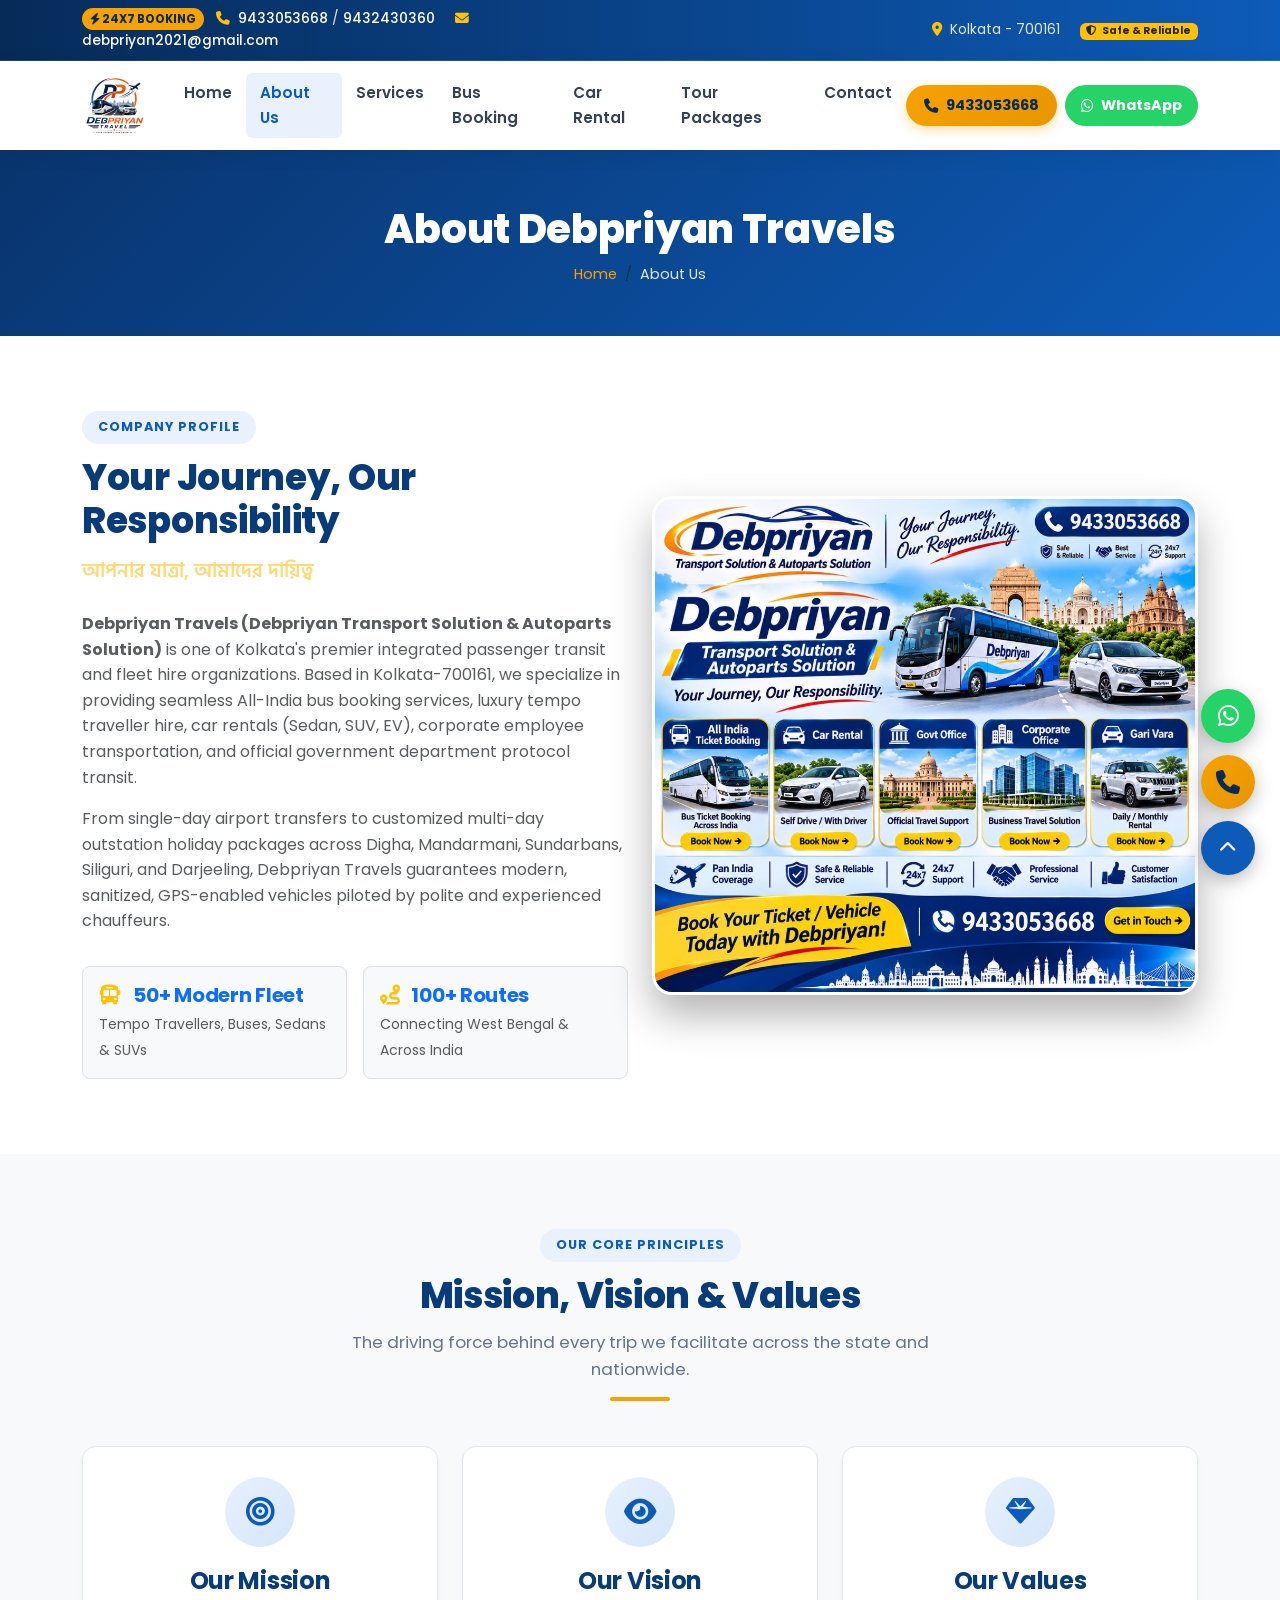
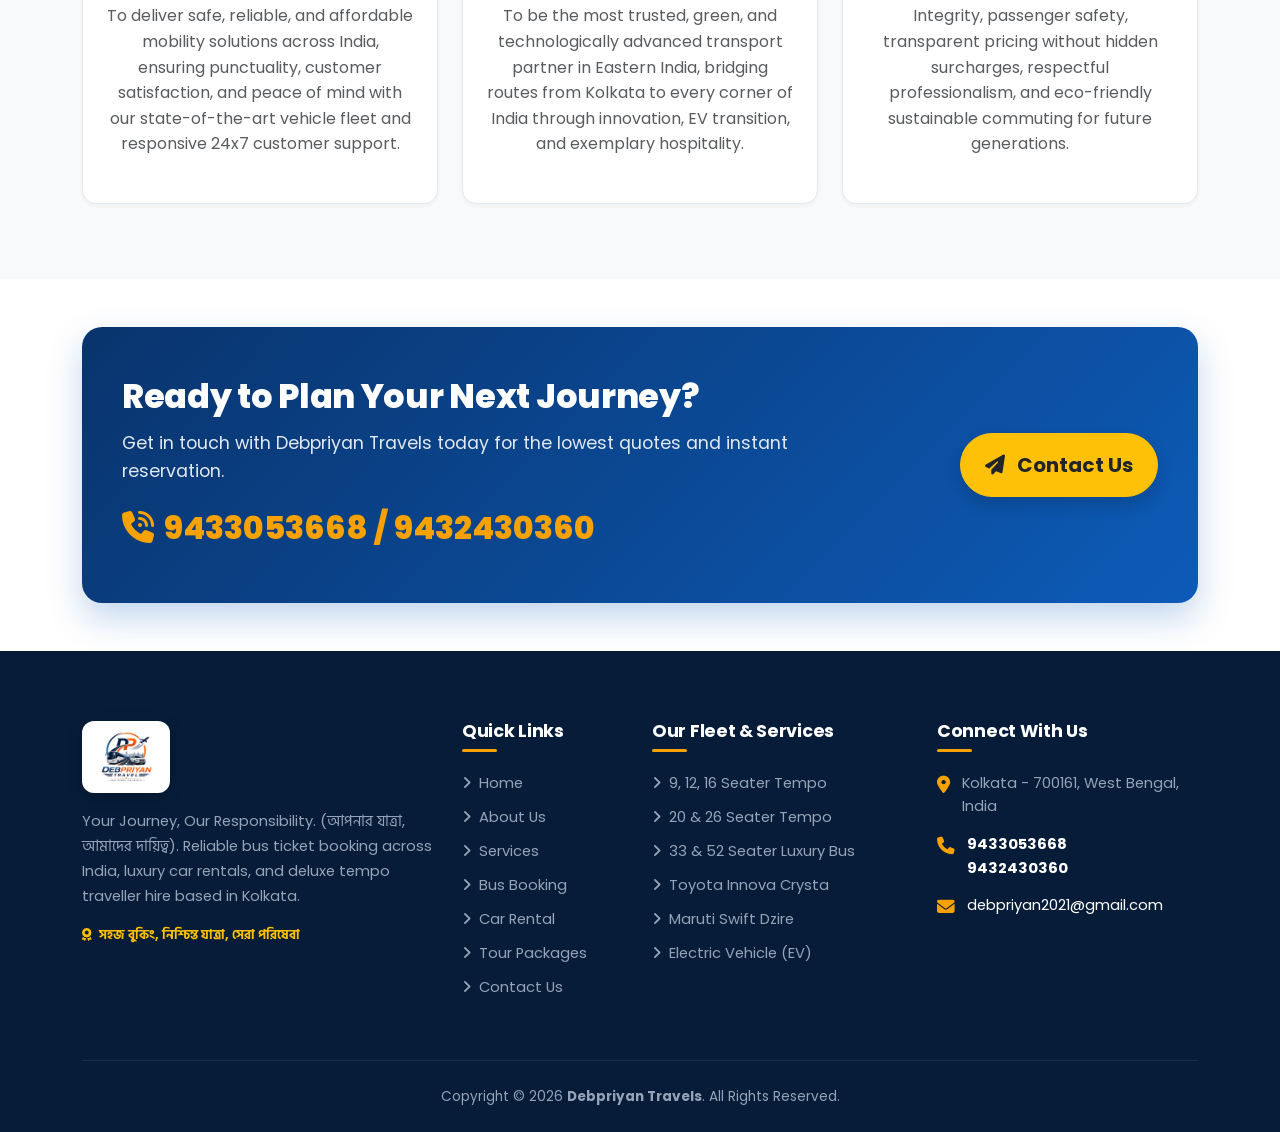
==== commit cca85a96: "Add official Debpriyan Travels logo image to header, footer and favicon across all pages" ====
--- a/about.html
+++ b/about.html
@@ -6,7 +6,7 @@
   <title>About Us | Debpriyan Travels Kolkata</title>
   <meta name="description" content="Learn about Debpriyan Travels & Transport Solution. Our history, mission, vision and values for reliable travel and vehicle rentals in Kolkata.">
   
-  <link rel="icon" type="image/png" href="assets/images/banners/services-cards.jpg">
+  <link rel="icon" type="image/png" href="assets/images/logo.png">
   <link rel="preconnect" href="https://fonts.googleapis.com">
   <link rel="preconnect" href="https://fonts.gstatic.com" crossorigin>
   <link href="https://fonts.googleapis.com/css2?family=Hind+Siliguri:wght@400;500;600;700&family=Poppins:wght@300;400;500;600;700;800&display=swap" rel="stylesheet">
@@ -36,12 +36,8 @@
   <!-- NAVBAR -->
   <nav class="navbar navbar-expand-lg main-navbar">
     <div class="container">
-      <a class="navbar-brand d-flex align-items-center" href="index.html">
-        <div class="brand-icon me-2"><i class="fa-solid fa-bus"></i></div>
-        <div>
-          <div class="brand-title">DEBPRIYAN <span>TRAVELS</span></div>
-          <span class="brand-subtitle">Transport Solution &amp; Autoparts Solution</span>
-        </div>
+      <a class="navbar-brand" href="index.html">
+        <img src="assets/images/logo.png" alt="Debpriyan Travels" class="site-logo">
       </a>
 
       <button class="navbar-toggler" type="button" data-bs-toggle="collapse" data-bs-target="#mainNav">
@@ -198,8 +194,9 @@
       <div class="row g-4">
         <div class="col-lg-4 col-md-6">
           <div class="footer-brand">
-            <h4>DEBPRIYAN <span>TRAVELS</span></h4>
-            <p class="text-white-50 small mb-2">Transport Solution &amp; Autoparts Solution</p>
+            <a href="index.html">
+              <img src="assets/images/logo.png" alt="Debpriyan Travels" class="footer-logo-img">
+            </a>
             <p>Your Journey, Our Responsibility. (আপনার যাত্রা, আমাদের দায়িত্ব). Reliable bus ticket booking across India, luxury car rentals, and deluxe tempo traveller hire based in Kolkata.</p>
             <div class="text-warning fw-bold small mt-3">
               <i class="fa-solid fa-award me-1"></i> সহজ বুকিং, নিশ্চিন্ত যাত্রা, সেরা পরিষেবা
--- a/assets/css/style.css
+++ b/assets/css/style.css
@@ -111,43 +111,34 @@
   box-shadow: 0 8px 25px rgba(0, 0, 0, 0.1);
 }
 
-.navbar-brand-wrapper {
-  display: flex;
-  align-items: center;
-  gap: 12px;
-}
-
-.brand-icon {
-  width: 48px;
-  height: 48px;
-  background: linear-gradient(135deg, var(--primary-color) 0%, var(--primary-dark) 100%);
-  color: #fff;
+.site-logo {
+  height: 64px;
+  max-height: 68px;
+  width: auto;
+  object-fit: contain;
+  display: block;
+  transition: transform 0.3s ease;
+}
+
+.site-logo:hover {
+  transform: scale(1.03);
+}
+
+.footer-logo-img {
+  height: 72px;
+  max-width: 100%;
+  object-fit: contain;
+  margin-bottom: 16px;
+  background: #ffffff;
+  padding: 8px 16px;
   border-radius: 12px;
-  display: flex;
-  align-items: center;
-  justify-content: center;
-  font-size: 1.5rem;
-  box-shadow: 0 4px 10px rgba(13, 91, 184, 0.3);
-}
-
-.brand-title {
-  font-size: 1.45rem;
-  font-weight: 800;
-  line-height: 1.1;
-  color: var(--primary-dark);
-  text-transform: uppercase;
-  letter-spacing: -0.5px;
-}
-
-.brand-title span {
-  color: var(--secondary-color);
-}
-
-.brand-subtitle {
-  font-size: 0.72rem;
-  color: var(--muted-text);
-  font-weight: 500;
-  display: block;
+  box-shadow: 0 4px 15px rgba(0, 0, 0, 0.2);
+  display: inline-block;
+}
+
+.navbar-brand {
+  padding: 0;
+  margin-right: 1.5rem;
 }
 
 .nav-link {
@@ -1257,4 +1248,9 @@
   .top-bar {
     display: none;
   }
+
+  .site-logo {
+    height: 50px;
+    max-height: 52px;
+  }
 }
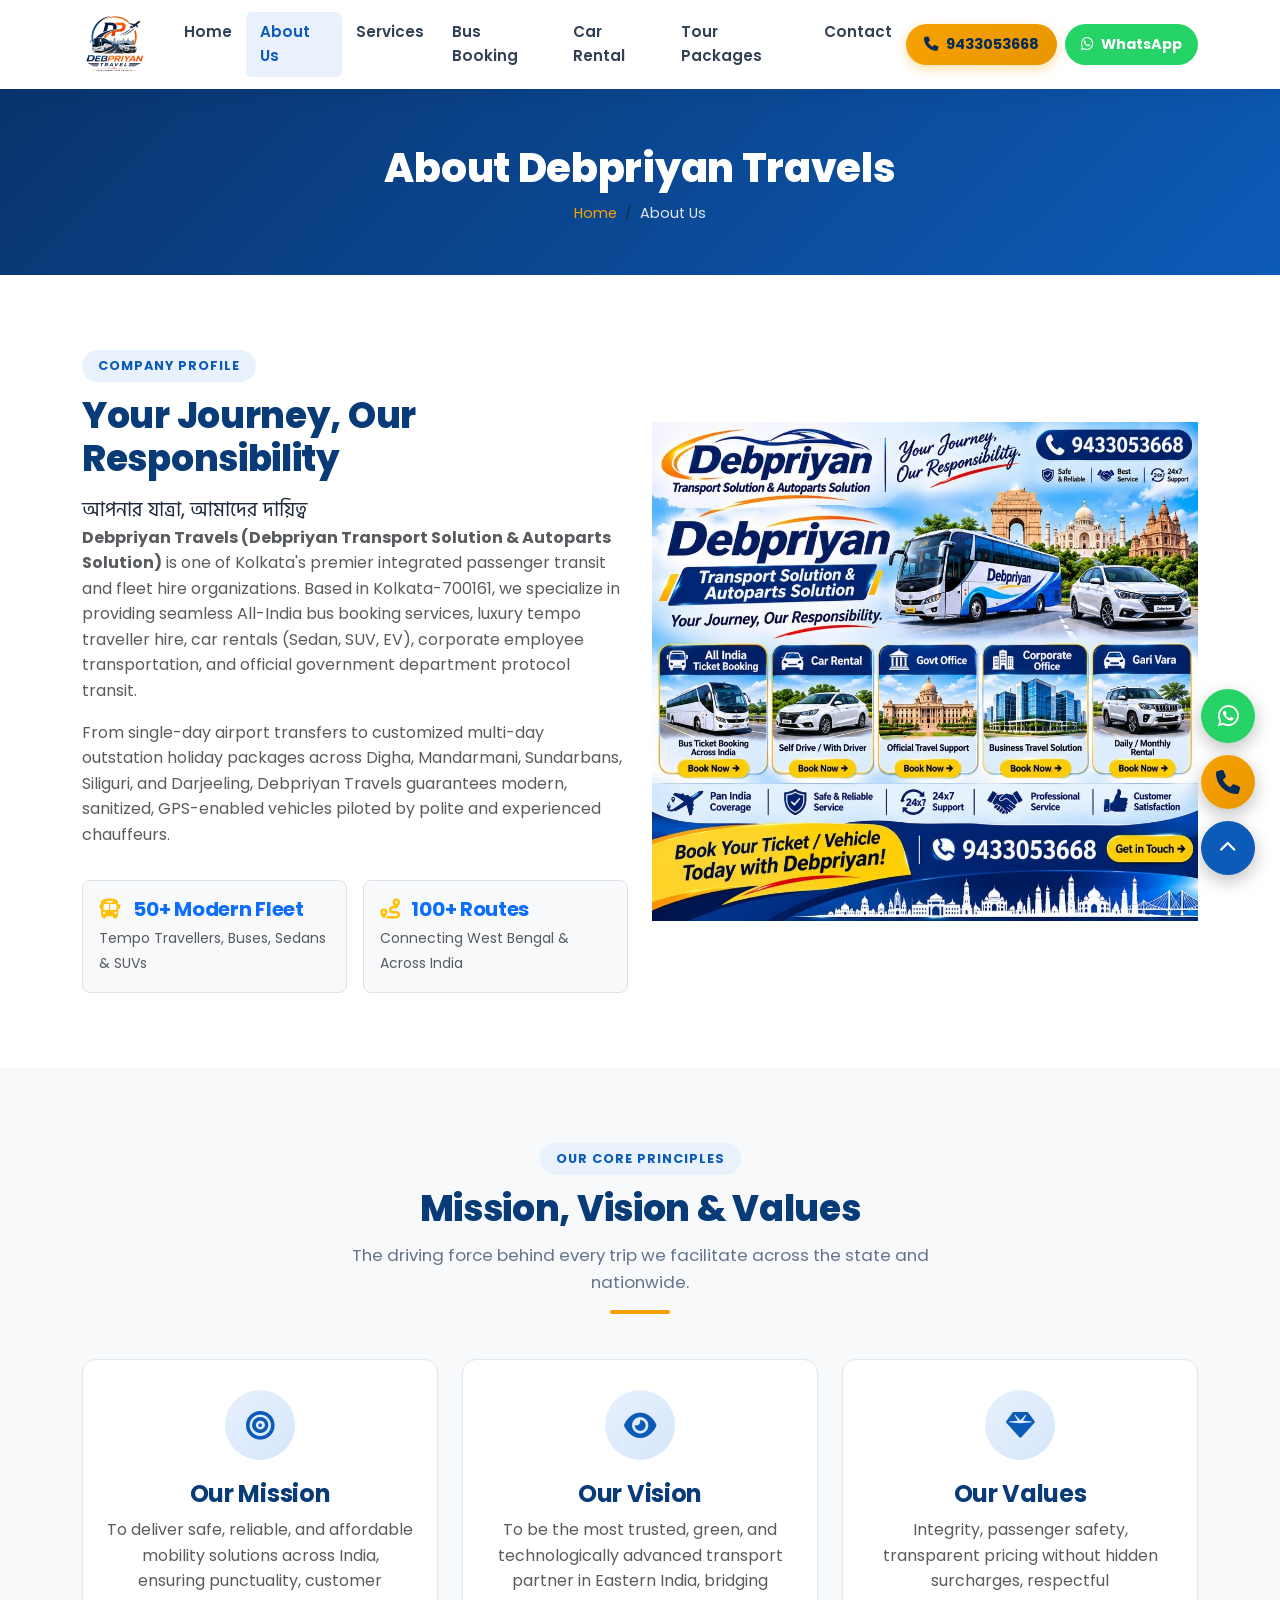
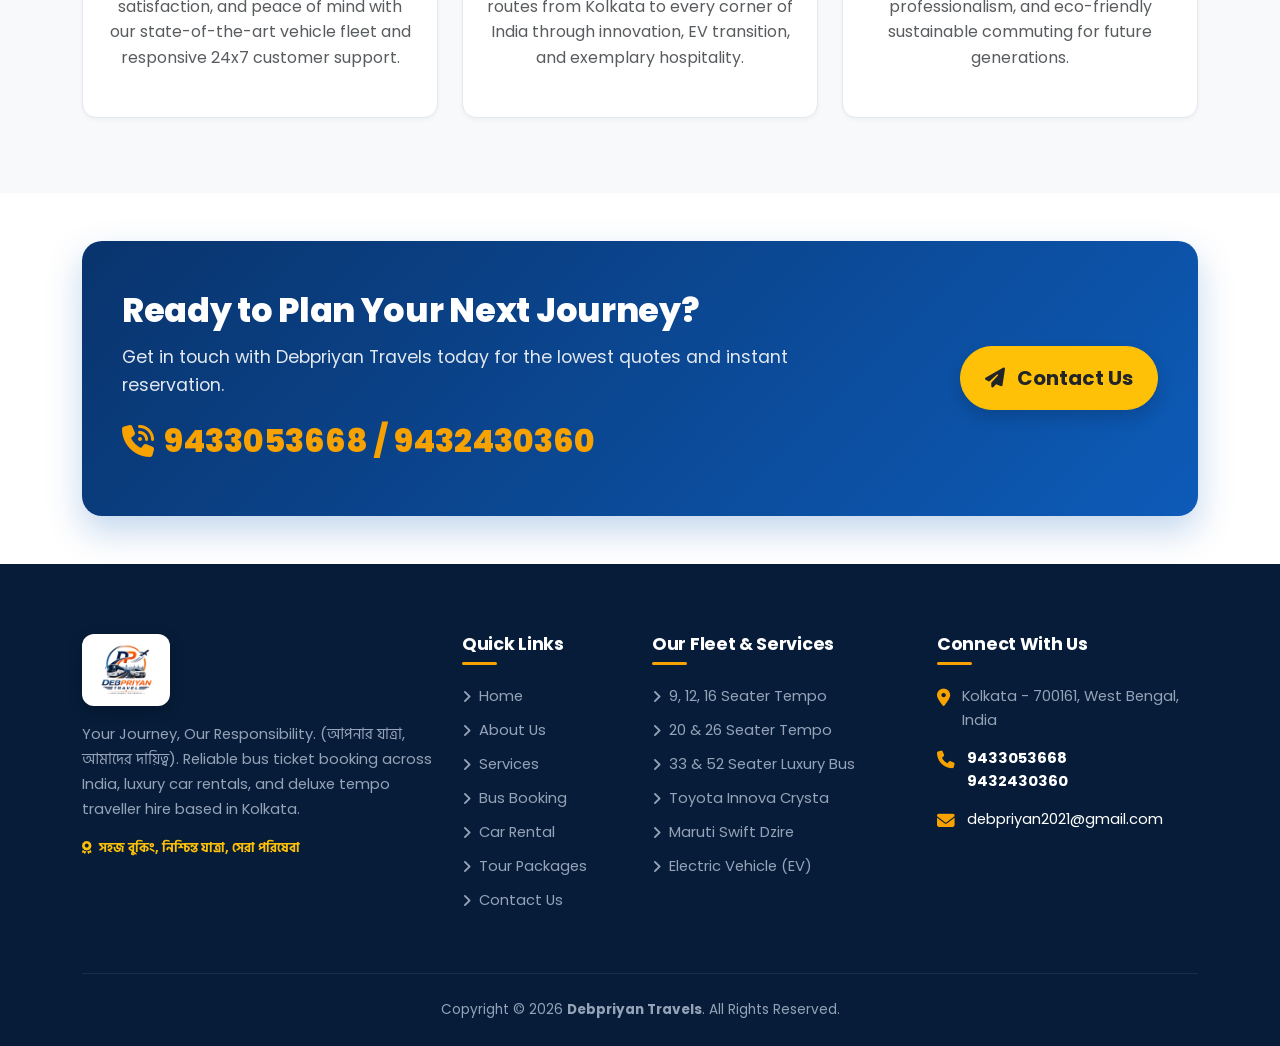
==== commit cbebc194: "Remove top contact notification bar across all pages" ====
--- a/about.html
+++ b/about.html
@@ -16,22 +16,6 @@
 </head>
 <body>
 
-  <!-- TOP BAR -->
-  <div class="top-bar">
-    <div class="container">
-      <div class="row align-items-center">
-        <div class="col-lg-6 col-md-7 text-center text-md-start">
-          <span class="top-badge-pulse"><i class="fa-solid fa-bolt"></i> 24x7 BOOKING</span>
-          <span class="me-3"><i class="fa-solid fa-phone me-1 text-warning"></i> <a href="tel:9433053668">9433053668</a> / <a href="tel:9432430360">9432430360</a></span>
-          <span><i class="fa-solid fa-envelope me-1 text-warning"></i> <a href="mailto:debpriyan2021@gmail.com">debpriyan2021@gmail.com</a></span>
-        </div>
-        <div class="col-lg-6 col-md-5 text-center text-md-end d-none d-md-block">
-          <span class="me-3"><i class="fa-solid fa-location-dot me-1 text-warning"></i> Kolkata - 700161</span>
-          <span class="badge bg-warning text-dark fw-bold"><i class="fa-solid fa-shield-halved me-1"></i> Safe & Reliable</span>
-        </div>
-      </div>
-    </div>
-  </div>
 
   <!-- NAVBAR -->
   <nav class="navbar navbar-expand-lg main-navbar">
--- a/assets/css/style.css
+++ b/assets/css/style.css
@@ -198,111 +198,222 @@
   transform: translateY(-2px);
 }
 
-/* ================= HERO SECTION ================= */
-.hero-section {
+/* ================= HERO SLIDER SECTION (EXACT FIT, FULL BUS VISIBLE, NO ZOOM) ================= */
+.hero-slider-section {
   position: relative;
-  background: linear-gradient(135deg, #09346d 0%, #0d5bb8 60%, #1e70d4 100%);
-  color: var(--white);
-  padding: 60px 0 100px;
+  width: 100%;
+  aspect-ratio: 2.35 / 1;
+  max-height: 540px;
+  min-height: 300px;
   overflow: hidden;
-}
-
-.hero-overlay {
+  background-color: #0d2838;
+}
+
+.hero-slider-section .carousel,
+.hero-slider-section .carousel-inner,
+.hero-slider-section .carousel-item {
+  width: 100%;
+  height: 100%;
+}
+
+.hero-slide-bg {
+  width: 100%;
+  height: 100%;
+  min-height: 300px;
+  background-size: cover;
+  background-position: center bottom;
+  background-repeat: no-repeat;
+  position: relative;
+  transform: none !important;
+  /* Ensure NO zoom animation */
+  transition: opacity 0.8s ease-in-out;
+}
+
+/* Semi-transparent dark teal overlay matching the Sujata screenshot */
+.hero-slide-bg::after {
+  content: '';
   position: absolute;
   top: 0;
   left: 0;
   width: 100%;
   height: 100%;
-  background: url("data:image/svg+xml,%3Csvg width='60' height='60' viewBox='0 0 60 60' xmlns='http://www.w3.org/2000/svg'%3E%3Cg fill='%23ffffff' fill-opacity='0.04' fill-rule='evenodd'%3E%3Cpath d='M36 34v-4h-2v4h-4v2h4v4h2v-4h4v-2h-4zm0-30V0h-2v4h-4v2h4v4h2V6h4V4h-4zM6 34v-4H4v4H0v2h4v4h2v-4h4v-2H6zM6 4V0H4v4H0v2h4v4h2V6h4V4H6z'/%3E%3C/g%3E%3C/svg%3E");
-  opacity: 0.8;
+  background: rgba(18, 52, 68, 0.40);
+}
+
+.hero-content-overlay {
+  position: absolute;
+  top: 0;
+  left: 0;
+  width: 100%;
+  height: 100%;
+  display: flex;
+  align-items: center;
+  justify-content: center;
+  z-index: 10;
   pointer-events: none;
 }
 
-.hero-tagline-badge {
-  display: inline-flex;
-  align-items: center;
-  gap: 8px;
-  background: rgba(255, 255, 255, 0.15);
-  backdrop-filter: blur(10px);
-  border: 1px solid rgba(255, 255, 255, 0.25);
-  padding: 6px 16px;
-  border-radius: 30px;
-  font-size: 0.85rem;
+.hero-content-overlay .container {
+  pointer-events: auto;
+  max-width: 880px;
+}
+
+.hero-center-box {
+  display: inline-block;
+  padding: 10px 20px;
+}
+
+.hero-sujata-sub {
+  color: #ffffff;
+  font-size: 1.15rem;
   font-weight: 600;
+  letter-spacing: 0.3px;
+  margin-bottom: 6px;
+  text-shadow: 0 2px 8px rgba(0, 0, 0, 0.5);
+}
+
+.hero-sujata-title {
+  color: #ffffff;
+  font-size: 2.85rem;
+  font-weight: 700;
+  letter-spacing: -0.5px;
+  margin-bottom: 10px;
+  text-shadow: 0 3px 12px rgba(0, 0, 0, 0.6);
+}
+
+.hero-sujata-desc {
+  color: #ffffff;
+  font-size: 0.96rem;
+  font-weight: 500;
   margin-bottom: 20px;
-  color: #ffd875;
-}
-
-.hero-title {
-  font-size: 2.8rem;
-  font-weight: 800;
-  line-height: 1.18;
-  margin-bottom: 16px;
-  color: #ffffff;
-}
-
-.hero-title .highlight {
-  color: var(--secondary-color);
-  position: relative;
+  text-shadow: 0 2px 6px rgba(0, 0, 0, 0.5);
+}
+
+.btn-sujata-call {
+  background-color: #1a6273;
+  border: 2px solid #1a6273;
+  color: #ffffff;
+  font-size: 0.9rem;
+  font-weight: 700;
+  letter-spacing: 1px;
+  padding: 9px 30px;
+  border-radius: 6px;
+  text-transform: uppercase;
+  transition: all 0.25s ease;
+  box-shadow: 0 4px 12px rgba(0, 0, 0, 0.25);
   display: inline-block;
 }
 
-.hero-subtitle {
-  font-size: 1.15rem;
-  color: #e2e8f0;
-  margin-bottom: 25px;
-  font-weight: 400;
-  max-width: 620px;
-}
-
-.bengali-tagline {
-  font-size: 1.25rem;
-  color: #ffd978;
-  font-weight: 600;
-  margin-bottom: 25px;
-  display: block;
-}
-
-.hero-feature-pills {
-  display: flex;
-  flex-wrap: wrap;
-  gap: 12px;
-  margin-bottom: 30px;
-}
-
-.hero-feature-pills .pill {
-  background: rgba(255, 255, 255, 0.12);
-  border: 1px solid rgba(255, 255, 255, 0.2);
-  border-radius: 30px;
-  padding: 6px 14px;
-  font-size: 0.85rem;
-  font-weight: 500;
-  display: flex;
-  align-items: center;
-  gap: 6px;
-}
-
-.hero-feature-pills .pill i {
-  color: var(--secondary-color);
-}
-
-.hero-banner-image-container {
-  position: relative;
-  border-radius: var(--radius-lg);
-  overflow: hidden;
-  box-shadow: 0 20px 40px rgba(0, 0, 0, 0.3);
-  border: 3px solid rgba(255, 255, 255, 0.2);
-}
-
-.hero-banner-image-container img {
-  width: 100%;
-  height: auto;
-  display: block;
-  transition: transform 0.5s ease;
-}
-
-.hero-banner-image-container:hover img {
-  transform: scale(1.02);
+.btn-sujata-call:hover {
+  background-color: #124957;
+  border-color: #124957;
+  color: #ffffff;
+  transform: translateY(-2px);
+}
+
+.btn-sujata-wa {
+  background-color: #ffffff;
+  border: 2px solid #ffffff;
+  color: #1a6273;
+  font-size: 0.9rem;
+  font-weight: 700;
+  letter-spacing: 1px;
+  padding: 9px 30px;
+  border-radius: 6px;
+  text-transform: uppercase;
+  transition: all 0.25s ease;
+  box-shadow: 0 4px 12px rgba(0, 0, 0, 0.2);
+  display: inline-block;
+}
+
+.btn-sujata-wa:hover {
+  background-color: #f1f5f9;
+  border-color: #f1f5f9;
+  color: #0e3c47;
+  transform: translateY(-2px);
+}
+
+.hero-slider-section .carousel-indicators [data-bs-target] {
+  width: 9px;
+  height: 9px;
+  border-radius: 50%;
+  margin: 0 4px;
+  background-color: #ffffff;
+  opacity: 0.5;
+  transition: all 0.3s;
+}
+
+.hero-slider-section .carousel-indicators .active {
+  background-color: #f7a200;
+  opacity: 1;
+  width: 22px;
+  border-radius: 10px;
+}
+
+.hero-slider-section .carousel-control-prev,
+.hero-slider-section .carousel-control-next {
+  width: 5%;
+  opacity: 0.6;
+}
+
+.hero-slider-section .carousel-control-prev:hover,
+.hero-slider-section .carousel-control-next:hover {
+  opacity: 1;
+}
+
+@media (max-width: 991px) {
+  .hero-sujata-title {
+    font-size: 2.2rem;
+  }
+
+  .hero-sujata-sub {
+    font-size: 1rem;
+  }
+
+  .hero-sujata-desc {
+    font-size: 0.88rem;
+    margin-bottom: 16px;
+  }
+
+  .btn-sujata-call,
+  .btn-sujata-wa {
+    padding: 7px 22px;
+    font-size: 0.82rem;
+  }
+}
+
+@media (max-width: 767px) {
+  .hero-slider-section {
+    min-height: 280px;
+    aspect-ratio: auto;
+    height: 290px;
+  }
+
+  .hero-slide-bg {
+    min-height: 280px;
+    height: 290px;
+  }
+
+  .hero-sujata-title {
+    font-size: 1.65rem;
+    margin-bottom: 6px;
+  }
+
+  .hero-sujata-sub {
+    font-size: 0.85rem;
+    margin-bottom: 4px;
+  }
+
+  .hero-sujata-desc {
+    font-size: 0.8rem;
+    margin-bottom: 14px;
+  }
+
+  .btn-sujata-call,
+  .btn-sujata-wa {
+    padding: 6px 18px;
+    font-size: 0.76rem;
+  }
 }
 
 /* ================= QUICK BOOKING WIDGET ================= */
@@ -523,20 +634,25 @@
   color: #062b59;
   font-weight: 700;
   border: none;
-  padding: 8px 16px;
-  border-radius: 20px;
-  font-size: 0.88rem;
+  padding: 10px 18px;
+  border-radius: 25px;
+  font-size: 0.9rem;
   display: inline-flex;
   align-items: center;
   justify-content: center;
-  gap: 6px;
+  gap: 8px;
   transition: var(--transition);
   width: 100%;
+  text-decoration: none;
+  cursor: pointer;
 }
 
 .btn-card-book:hover {
   background: var(--primary-color);
   color: #ffffff;
+  text-decoration: none;
+  transform: translateY(-2px);
+  box-shadow: 0 4px 12px rgba(247, 162, 0, 0.35);
 }
 
 /* ================= 4 CATEGORY HIGHLIGHT CARDS (FROM BANNER 2) ================= */
@@ -971,6 +1087,89 @@
   font-size: 0.8rem;
 }
 
+/* ================= TEMPO TRAVELLER KOLKATA - VIDEO REVIEWS (EXACT AS SUJATA) ================= */
+.video-reviews-section {
+  padding: 50px 0 60px 0;
+  background-color: #ffffff;
+}
+
+.video-section-title {
+  color: #08294a;
+  font-size: 1.65rem;
+  font-weight: 700;
+  margin-bottom: 25px;
+  letter-spacing: -0.3px;
+}
+
+.video-thumb-card {
+  position: relative;
+  border-radius: 8px;
+  overflow: hidden;
+  aspect-ratio: 16 / 10;
+  background-color: #0b1f33;
+  cursor: pointer;
+  box-shadow: 0 4px 14px rgba(0, 0, 0, 0.12);
+  transition: transform 0.3s ease, box-shadow 0.3s ease;
+}
+
+.video-thumb-card:hover {
+  transform: translateY(-4px);
+  box-shadow: 0 8px 22px rgba(0, 0, 0, 0.22);
+}
+
+.video-thumb-card img {
+  width: 100%;
+  height: 100%;
+  object-fit: cover;
+  transition: transform 0.4s ease;
+}
+
+.video-thumb-card:hover img {
+  transform: scale(1.05);
+}
+
+.video-thumb-overlay {
+  position: absolute;
+  top: 0;
+  left: 0;
+  width: 100%;
+  height: 100%;
+  background: rgba(0, 0, 0, 0.16);
+  display: flex;
+  align-items: center;
+  justify-content: center;
+  transition: background 0.3s ease;
+}
+
+.video-thumb-card:hover .video-thumb-overlay {
+  background: rgba(0, 0, 0, 0.32);
+}
+
+.video-play-btn {
+  width: 58px;
+  height: 58px;
+  border-radius: 50%;
+  border: 2.5px solid rgba(255, 255, 255, 0.95);
+  background: rgba(0, 0, 0, 0.3);
+  display: flex;
+  align-items: center;
+  justify-content: center;
+  backdrop-filter: blur(2px);
+  transition: transform 0.25s ease, background 0.25s ease;
+}
+
+.video-play-btn i {
+  color: #ffffff;
+  font-size: 1.35rem;
+  margin-left: 3px;
+}
+
+.video-thumb-card:hover .video-play-btn {
+  transform: scale(1.12);
+  background: rgba(13, 91, 184, 0.85);
+  border-color: #ffffff;
+}
+
 /* ================= CTA BANNER ================= */
 .cta-banner {
   background: linear-gradient(135deg, #09346d 0%, #0d5bb8 100%);
@@ -1217,6 +1416,20 @@
 
 /* ================= RESPONSIVE ================= */
 @media (max-width: 991px) {
+  .hero-slider-section {
+    aspect-ratio: 2.1 / 1;
+    min-height: 320px;
+    max-height: 440px;
+  }
+
+  .hero-sujata-title {
+    font-size: 2.2rem;
+  }
+
+  .hero-sujata-sub {
+    font-size: 1.05rem;
+  }
+
   .hero-title {
     font-size: 2.2rem;
   }
@@ -1231,6 +1444,33 @@
 }
 
 @media (max-width: 767px) {
+  .hero-slider-section {
+    aspect-ratio: 1.8 / 1;
+    min-height: 270px;
+    max-height: 350px;
+  }
+
+  .hero-sujata-title {
+    font-size: 1.6rem;
+    margin-bottom: 6px;
+  }
+
+  .hero-sujata-sub {
+    font-size: 0.9rem;
+    margin-bottom: 4px;
+  }
+
+  .hero-sujata-desc {
+    font-size: 0.82rem;
+    margin-bottom: 12px;
+  }
+
+  .btn-sujata-call,
+  .btn-sujata-wa {
+    font-size: 0.78rem;
+    padding: 7px 18px;
+  }
+
   .hero-title {
     font-size: 1.85rem;
   }
